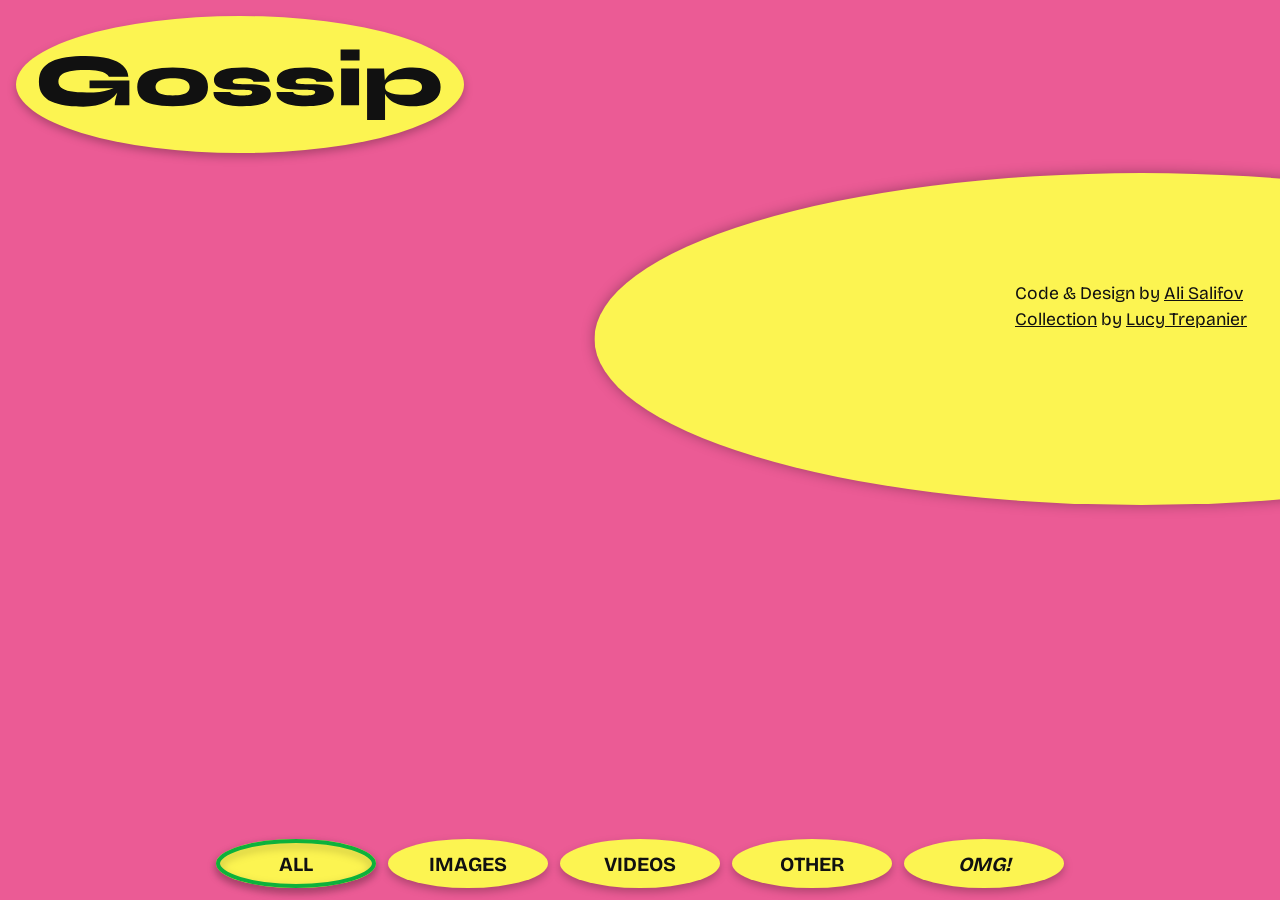
==== gossip/index.html @ 8b7873a2 "adding school projects to repo" ====
<!doctype html>
<html>
	<head>
		<meta charset="utf-8">
		<meta name="viewport" content="width=device-width, initial-scale=1">
		<link href="reset.css" rel="stylesheet">
		<link href="style.css" rel="stylesheet">
		<!-- defer runs the script after the DOM is loaded -->
		<script defer src="arena.js"></script>
		<title>Gossip</title>
	</head>
	<body>
		<!-- header -->
		<header>
			<a href="#"><img src="assets/logo.svg" alt="Gossip" id="title-logo"></a>
			<!-- navigation -->
			<nav>
				<section class="nav-filter-option">
					<img src="assets/select-button.svg" class="nav-select" alt="">
					<button type="button" id="filter-all-button">
						<img src="assets/button.svg">
						<p>All</p>
					</button>
				</section>
				<section class="nav-filter-option">
					<button type="button" id="filter-images-button">
						<img src="assets/button.svg">
						<p>Images</p>
					</button>
				</section>
				<section class="nav-filter-option">
					<button type="button" id="filter-videos-button">
						<img src="assets/button.svg">
						<p>Videos</p>
					</button>
				</section>
				<section class="nav-filter-option">
					<button type="button" id="filter-others-button">
						<img src="assets/button.svg">
						<p>Other</p>
					</button>
				</section>
				<section class="nav-filter-option">
					<button type="button" id="omg-button">
						<img src="assets/button.svg">
						<p>OMG!</p>
					</button>
				</section>
			</nav>
		</header>
		<!-- main blocks -->
		<main>
			<section>
				<ul id="channel-blocks"></ul>
			</section>
		</main>
		<!-- footer -->
		<section id="footer-content">
			<section id="background-button-container">
				<img src="assets/button.svg" id="background-button">
			</section>
			<section id="description">
				<h1 id="channel-title"></h1>
				<section id="channel-description"></section>
			</section>
			<footer>
				<address>
					<p>Code & Design by <a href="https://www.ali001.com">Ali Salifov</a></p>
					<p><a id="channel-link">Collection</a> by <a href="https://lucytrep.github.io/">Lucy Trepanier</a></p>
				</address>
			</footer>
		</section>
	</body>
</html>
---- gossip/style.css ----
/* importing google fonts */
@import url('https://fonts.googleapis.com/css2?family=Alegreya:ital,wght@0,400..900;1,400..900&family=Bricolage+Grotesque:opsz,wght@12..96,200..800&family=Syne:wght@400..800&display=swap');

html {
	scroll-behavior: smooth;
}

/* header styles */
header {
	padding: 1rem;
	position: sticky;
	top: 0;
	z-index: 2;
	margin-block-start: -2rem;
	max-width: 30rem;
	display: flex;
	justify-content: center;
}

/* logo and nav bar shadow, found this on MDN: https://developer.mozilla.org/en-US/docs/Web/CSS/Reference/Values/filter-function/drop-shadow */
header img {
	filter: drop-shadow(0 0.25rem 0.25rem rgba(0, 0, 0, 0.25));
}

/* navigation styles */
header nav {
	position: fixed;
	bottom: 0;
	left: 0;
	right: 0;
	z-index: 2;
	display: flex;
	justify-content: center;
	align-items: center;
	gap: 0.75rem;
	padding: 0.75rem;
}

/* container for the 4 filter buttons */
header nav .nav-filter-option {
	position: relative;
	flex: 1;
	display: flex;
	justify-content: center;
	align-items: center;
	/* stopping the buttons from shrinking and wrapping, from MDN: https://developer.mozilla.org/en-US/en-US/docs/Web/CSS/flex */
	flex: 0 1 auto;
	width: 10rem;
}

/* the select button/svg icon */
header nav .nav-select {
	position: relative;
	height: auto;
	pointer-events: none;
	z-index: 2;
}

/* general navigation item styles */
header nav button  {
	position: absolute;
	display: flex;
	align-items: center;
	justify-content: center;
	text-transform: uppercase;
	/* from MDN: https://developer.mozilla.org/en-US/docs/Web/CSS/Reference/Properties/flex
	using flex: 1 to fill the flex container elements evenly inside the container */
	flex: 1;
	cursor: pointer;
}

/* navigation item svg styles */
header button img {
	width: 100%;
	height: auto;
	display: block;
}

/* navigation item text styles */
header button p {
	position: absolute;
	font-family: "Bricolage Grotesque", sans-serif;
	/* using clamp here to keep the text within the svg buttons */
	font-size: clamp(0.7rem, 3vw, 1.25rem);
	font-weight: 700;
	color: #111111;
	z-index: 4;
}

/* omg button text styles */
#omg-button p {
	font-style: italic;
}

/* media query for smaller screens to change the logo size */
@media (width < 1401px) {
	header > a img {
		max-width: 100%;
		/* specifying max-width as one of the transitioning properties to make it smooth */
		transition: max-width 0.25s ease;
	}
	/* targeting the logo to always center it */
	header > a {
		display: flex;
		justify-content: center;
	}
	/* targeting the header when it is scrolled */
	header.scrolled {
		display: flex;
		justify-content: center;
	}
	/* targeting the logo when it is scrolled, making it smaller */
	header.scrolled > a img {
		max-width: 15rem;
	}
	
}

/* media query for larger screens to change the nav position */
@media (width > 1400px) {
	header {
		display: flex;
		align-items: center;
		justify-content: space-between;
		width: 100%;
		max-width: 100%;
	}

	/* making sure the logo is not stretched */
	header > a {
		flex: 0 0 auto;
	}

	/* also locking the logo to a max width */
	header > a img {
		display: block;
		max-width: 28rem;
	}

	/* navigation styles */
	header nav {
		position: relative;
		display: flex;
		gap: 1.5rem;
		padding: 0;
		flex: 1 1 auto;
		justify-content: flex-start;
		margin-inline-start: 1.5rem;
	}

	/* navigation item styles */
	header nav button {
		/* stopping the buttons from shrinking and wrapping */
		flex: 0 1 auto;
		width: auto;
		width: 10rem;
	}

	/* navigation item svg styles */
	header nav button img {
		width: 100%;
		height: auto;
	}

	/* navigation item text styles */
	header nav button p {
		font-size: 1.25rem;
	}
}

/* query for titles to be not centered on bigger screens, adding this retroactively cuz i forgot to do it in the first place */
@media (width > 480px) {
	header {
		justify-content: flex-start;
	}

	header > a {
		justify-content: flex-start;
	}

	/* keep scrolled state from re-centering it */
	header.scrolled {
		justify-content: flex-start;
	}
}

/* body styles */
body {
	background-color: #EB5B95;
}

/* channel blocks styles */
#channel-blocks {
	/* grid layout */
	display: grid;
	grid-template-columns: repeat(2, 1fr);
	gap: var(--spacing);

	/* media query for larger screens, changing the grid template columns */
	@media (width > 640px) {
		grid-template-columns: repeat(3, 1fr);
	}

	/* media queries for even larger screens */
	@media (width > 960px) {
		grid-template-columns: repeat(4, 1fr);
	}

	@media (width > 1440px) {
		grid-template-columns: repeat(5, 1fr);
	}

	@media (width > 1920px) {
		grid-template-columns: repeat(6, 1fr);
	}

	/* grid item styles */
	li {
		aspect-ratio: 1 / 1;
		overflow: hidden;
		background-color: #3c9b27;
		border: 0.1rem solid #3c9b27;
		display: flex;
		align-items: center;
		justify-content: center;
	}

	button {
		cursor: pointer;
	}

	.hidden {
		display: none;
	}

	/* image block thumbnail styles */
	li:has(.image-button) {
		button, img {
			width: 100%;
			height: 100%;
			object-fit: cover;
		}
	
		.image-thumbnail {
			transform: scale(1.25);
		}	
	}

	/* text and audio block thumbnail styles */
	.audio-button, .text-button {
		img {
			width: 40vw;
			height: 40vh;
			filter: drop-shadow(0 0.25rem 0.25rem rgba(0, 0, 0, 0.25));
		}
	}

	.video-button {
		display: flex;
		align-items: center;
		justify-content: center;
	}

	/* video block thumbnail styles */
	.video-thumbnail {
		transform: scale(1.85);
	}

	/* video block play button styles */
	img.play-button {
		position: absolute;
		max-width: 25%;
		max-height: 25%;
		z-index: 1;
		filter: drop-shadow(0 0.25rem 0.25rem rgba(0, 0, 0, 0.25));
	} 
}

/* title and description styles */
h1 {
	font-family: "Syne", sans-serif;
	font-size: 2rem;
	font-weight: 800;
	color: #111111;
	padding-block: 1.5rem;
}

#description, footer {
	position: relative;
	z-index: 1;
	padding: 1rem;
	font-family: "Bricolage Grotesque", sans-serif;
	font-size: 1.1rem;
	font-weight: 400;
	color: #111111;
	line-height: 1.5;
}

/* footer styles */
footer {
	padding: 1rem;
	margin-block-end: 4rem;
	font-family: "Bricolage Grotesque", sans-serif;
	font-size: 1.1rem;
	font-weight: 400;
	color: #111111;
	line-height: 1.5;
	
	a {
		color: #111111;
		text-decoration: underline;
	}
}

#footer-content {
	position: relative;
}

#background-button-container {
	position: absolute;
	display: flex;
	/* for some reason the container clips the background graphic so im using top, right, bottom and left here instead of margin-block and margin-inline */
	top: 0;
	right: 0;
	bottom: 0;
	left: 0;
	pointer-events: none;
	overflow-x: hidden;
	overflow-y: visible;
	pointer-events: none;
	z-index: 0;
	height: 24rem;
}

#background-button {
	position: absolute;
	margin-block-start: 9rem;
	transform: scale(3.95);
	z-index: 0;
	filter: drop-shadow(0 0rem 0.1rem rgba(0, 0, 0, 0.33));
}

@media (width > 640px) {
	#description, footer {
		padding: 2rem;
		max-width: 27ch;
		margin-inline-start: auto;
	}

	#background-button-container {
		justify-content: right;
	}

	#background-button {
		margin-block-start: 10rem;
	}

	footer {
		margin-block-end: 4rem;
	}
}

@media (width > 1400px) {
	footer {
		margin-block-end: 1rem;
	}
}

/* dialog styles, from eric's example */
dialog[open] {
	position: fixed;
	background-color: #EB5B9500;
	border: none;
	/* preventing selection in dialogs, found this on MDN: https://developer.mozilla.org/en-US/docs/Web/CSS/user-select */
	-webkit-user-select: none;
	user-select: none;

	.dialog-container {
		max-height: 100vh;
		max-width: 100vw;
	}

	img.thumbnail, iframe, audio {
		border: 0.125rem solid #3c9b27;
	}

	/* image block styles */
	img, iframe {
		max-width: 75vw;
		max-height: 75vh;
		object-fit: contain;
	}
	
	/* dialog buttons styles */
	.dialog-buttons {
		margin-block-start: 1rem;
		display: flex;
		justify-content: space-between;
	}

	/* dialog buttons text styles */
	.dialog-buttons p {
		position: absolute;
		font-family: "Syne", sans-serif;
		font-size: 1rem;
		font-weight: 800;
		color: #111111;
	}

	/* individual button styles */
	.dialog-buttons button {
		position: relative;
		display: flex;
		align-items: center;
		justify-content: center;
		flex: 1;
		max-width: 8rem;
	}

	.dialog-buttons button img {
		max-width: 7rem;
	}

	.text-content {
		background-color: #EB5B95;
		padding: 2rem;
		border: 0.125rem solid #3c9b27;
		text-align: center;
		font-family: "Bricolage Grotesque", sans-serif;
		font-size: 1.3rem;
		font-weight: 400;
		color: #111111;
		line-height: 1.5;
		min-width: 17rem;
		max-width: 50ch;
	}

	/* link image wrapper */
	.dialog-middle-button-container > a {
		position: relative;
		display: inline-block;
	}

	/* keep image as base layer */
	.dialog-middle-button-container > a > .thumbnail {
		display: block;
	}

	/* center overlay in the image/content area */
	.dialog-middle-button-container > a > .dialog-middle-button {
		position: absolute;
		inset: 0;
		margin: auto;
		width: fit-content;
		height: fit-content;
		z-index: 2;
		pointer-events: none;
	}

	.dialog-middle-button {
		position: relative;
		display: flex;
		align-items: center;
		justify-content: center;
	}
	
	.dialog-middle-button p {
		position: absolute;
		margin: auto;
		width: fit-content;
		height: fit-content;
		text-align: center;
		font-family: "Bricolage Grotesque", sans-serif;
		font-size: 1.3rem;
		font-weight: 700;
		text-transform: uppercase;
		color: #111111;
	}
	
	.dialog-middle-button img {
		max-width: 8rem;
		width: 100%;
		height: auto;
	}
}

/* backdrop overlay */
::backdrop {
	background-color: rgba(0, 0, 0, 0.85);
	cursor: pointer;
}

/* prevent body scrolling when dialog is open */
body:has(dialog[open]) {
	overflow: hidden;
}

/* thumbnail animations */
@keyframes wobble {
	from { transform: rotate(-6deg); }
	to { transform: rotate(6deg); }
}

@keyframes wobbleAlternate {
	from { transform: rotate(6deg); }
	to { transform: rotate(-6deg); }
}

.text-button img {
	animation: wobble 2s ease-in-out infinite alternate-reverse;
}

.audio-button img {
	animation: wobbleAlternate 2s ease-in-out infinite alternate-reverse;
}

@keyframes hoverWobble {
	0%   { transform: rotate(0deg); }
	25%  { transform: rotate(3deg); }
	75%  { transform: rotate(-3deg); }
	100% { transform: rotate(0deg); }
}

#title-logo:hover, .play-button:hover, .dialog-close:hover, .dialog-share:hover, .dialog-middle-button, #omg-button {
	animation: hoverWobble 0.75s linear infinite;
}

nav section:not(:has(> #omg-button)):hover {
	animation: hoverWobble 0.75s linear infinite;
}

@keyframes modalAnimation {
	from {
		transform: scale(0);
		opacity: 0;
	}
	to {
		transform: scale(1);
		opacity: 1;
	}
}

dialog[open] {
	transform-origin: center;
	animation: modalAnimation 220ms ease-out;
}

@keyframes modalBackdropFade {
	from { opacity: 0; }
	to { opacity: 1; }
}

::backdrop {
	animation: modalBackdropFade 220ms ease-out;
}
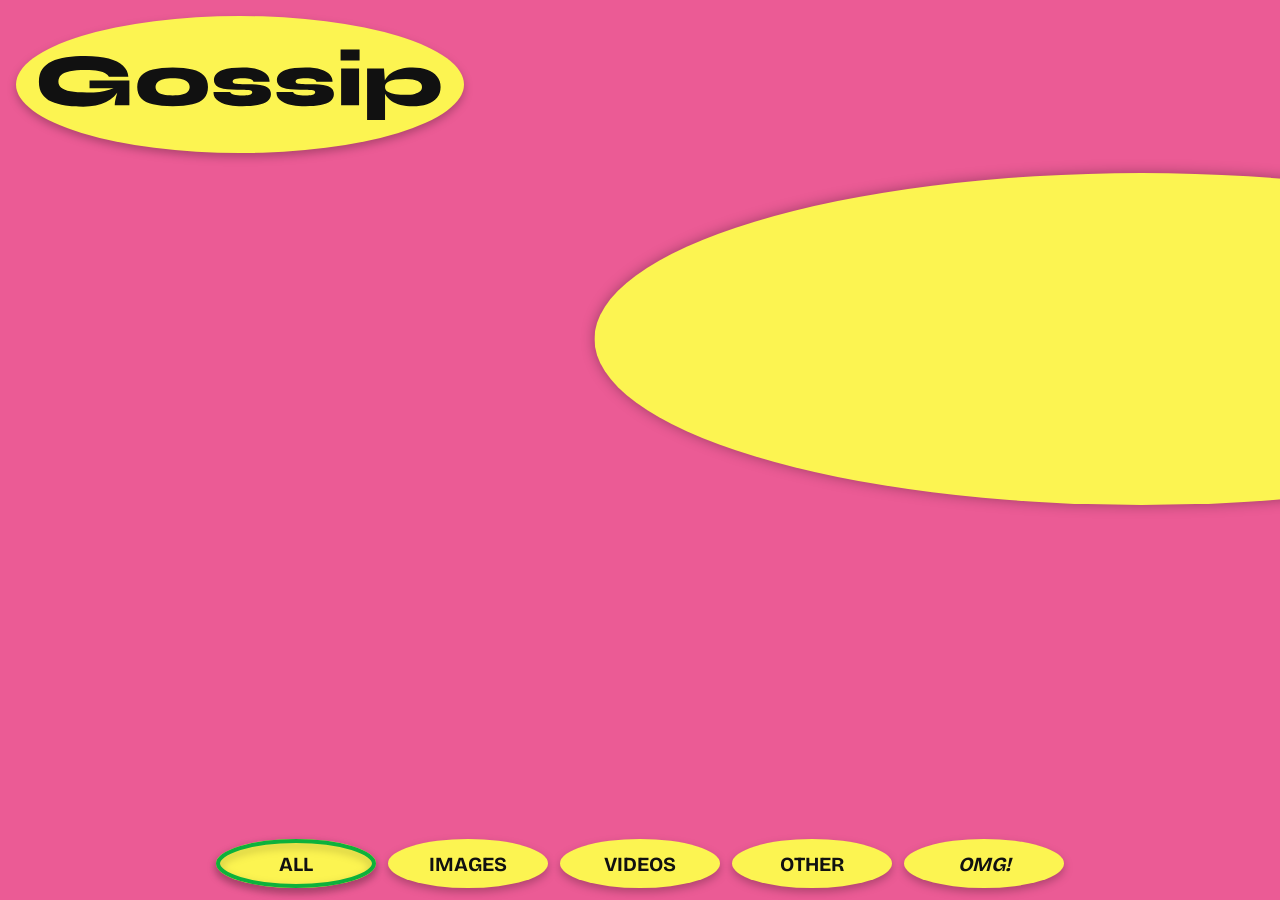
==== commit f332912e: "fixed conflating localstorage issues" ====
--- a/gossip/index.html
+++ b/gossip/index.html
@@ -63,12 +63,6 @@
 				<h1 id="channel-title"></h1>
 				<section id="channel-description"></section>
 			</section>
-			<footer>
-				<address>
-					<p>Code & Design by <a href="https://www.ali001.com">Ali Salifov</a></p>
-					<p><a id="channel-link">Collection</a> by <a href="https://lucytrep.github.io/">Lucy Trepanier</a></p>
-				</address>
-			</footer>
 		</section>
 	</body>
 </html>
